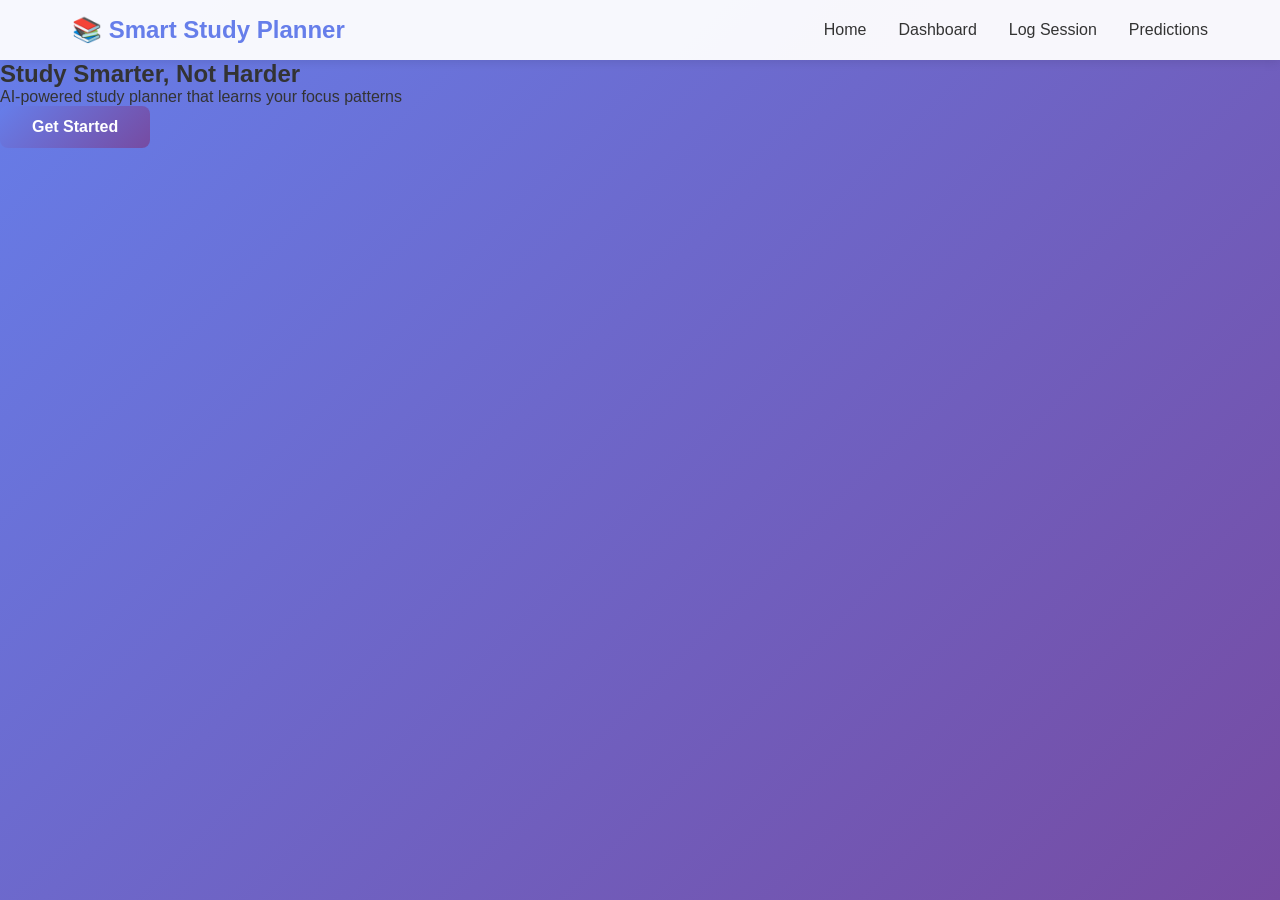
==== SmartStudy/frontend/index.html @ 5bff1ed3 "Add files via upload" ====
<!DOCTYPE html>
<html lang="en">
<head>
    <meta charset="UTF-8">
    <meta name="viewport" content="width=device-width, initial-scale=1.0">
    <title>Smart Study Planner</title>
    <link rel="stylesheet" href="css/styles.css">
</head>
<body>
    <!-- Navigation Bar -->
    <nav class="navbar">
        <div class="nav-container">
            <h1 class="logo">📚 Smart Study Planner</h1>
            <ul class="nav-links">
                <li><a href="index.html">Home</a></li>
                <li><a href="dashboard.html">Dashboard</a></li>
                <li><a href="log-session.html">Log Session</a></li>
                <li><a href="predictions.html">Predictions</a></li>
            </ul>
        </div>
    </nav>

    <!-- Main Content -->
    <main class="hero-section">
        <div class="hero-content">
            <h2>Study Smarter, Not Harder</h2>
            <p>AI-powered study planner that learns your focus patterns</p>
            <a href="dashboard.html" class="btn btn-primary">Get Started</a>
        </div>
    </main>

    <script src="js/app-config.js"></script>
</body>
</html>
---- SmartStudy/frontend/css/styles.css ----
/* ========== RESET & BASE STYLES ========== */
* {
    margin: 0;
    padding: 0;
    box-sizing: border-box; /* Makes width/height calculations easier */
}

body {
    font-family: 'Segoe UI', Tahoma, Geneva, Verdana, sans-serif;
    background: linear-gradient(135deg, #667eea 0%, #764ba2 100%);
    min-height: 100vh; /* At least full screen height */
    color: #333;
}


/* ========== NAVIGATION BAR ========== */
.navbar {
    background-color: rgba(255, 255, 255, 0.95);
    box-shadow: 0 2px 10px rgba(0,0,0,0.1);
    position: sticky; /* Stays at top when scrolling */
    top: 0;
    z-index: 100; /* Appears above other content */
}

.nav-container {
    max-width: 1200px;
    margin: 0 auto; /* Centers the container */
    padding: 1rem 2rem;
    display: flex;
    justify-content: space-between; /* Logo left, links right */
    align-items: center;
}

.logo {
    font-size: 1.5rem;
    color: #667eea;
}

.nav-links {
    display: flex;
    list-style: none; /* Removes bullet points */
    gap: 2rem; /* Space between items */
}

.nav-links a {
    text-decoration: none; /* Removes underline */
    color: #333;
    font-weight: 500;
    transition: color 0.3s; /* Smooth color change */
}

.nav-links a:hover {
    color: #667eea; /* Changes color on hover */
}

.nav-links a.active {
    color: #667eea;
    border-bottom: 2px solid #667eea;
}


/* ========== CONTAINER & CARDS ========== */
.container {
    max-width: 800px;
    margin: 2rem auto;
    padding: 0 1rem;
}

.card {
    background: white;
    border-radius: 15px; /* Rounded corners */
    padding: 2rem;
    margin-bottom: 2rem;
    box-shadow: 0 10px 30px rgba(0,0,0,0.2);
}

.card h2 {
    color: #667eea;
    margin-bottom: 1.5rem;
    border-bottom: 3px solid #667eea;
    padding-bottom: 0.5rem;
}


/* ========== FORM STYLES ========== */
.form-group {
    margin-bottom: 1.5rem;
}

.form-group label {
    display: block; /* Takes full width */
    margin-bottom: 0.5rem;
    font-weight: 600;
    color: #555;
}

.form-group input,
.form-group select,
.form-group textarea {
    width: 100%;
    padding: 0.75rem;
    border: 2px solid #e0e0e0;
    border-radius: 8px;
    font-size: 1rem;
    transition: border-color 0.3s;
}

.form-group input:focus,
.form-group select:focus,
.form-group textarea:focus {
    outline: none; /* Removes default outline */
    border-color: #667eea; /* Highlights in purple */
}


/* ========== RANGE SLIDER (Focus Rating) ========== */
.slider {
    -webkit-appearance: none; /* Removes default styling */
    appearance: none;
    height: 8px;
    background: #e0e0e0;
    border-radius: 5px;
    outline: none;
}

/* The draggable thumb */
.slider::-webkit-slider-thumb {
    -webkit-appearance: none;
    appearance: none;
    width: 20px;
    height: 20px;
    background: #667eea;
    border-radius: 50%; /* Makes it circular */
    cursor: pointer;
    transition: background 0.3s;
}

.slider::-webkit-slider-thumb:hover {
    background: #764ba2;
}

.slider-labels {
    display: flex;
    justify-content: space-between;
    margin-top: 0.5rem;
    font-size: 0.85rem;
    color: #777;
}


/* ========== BUTTONS ========== */
.btn {
    padding: 0.75rem 2rem;
    border: none;
    border-radius: 8px;
    font-size: 1rem;
    font-weight: 600;
    cursor: pointer;
    transition: all 0.3s;
    text-decoration: none;
    display: inline-block;
}

.btn-primary {
    background: linear-gradient(135deg, #667eea 0%, #764ba2 100%);
    color: white;
}

.btn-primary:hover {
    transform: translateY(-2px); /* Lifts up slightly */
    box-shadow: 0 5px 15px rgba(102, 126, 234, 0.4);
}


/* ========== MESSAGES (Success/Error) ========== */
.message {
    padding: 1rem;
    border-radius: 8px;
    margin-top: 1rem;
    font-weight: 500;
}

.message.success {
    background-color: #d4edda;
    color: #155724;
    border: 1px solid #c3e6cb;
}

.message.error {
    background-color: #f8d7da;
    color: #721c24;
    border: 1px solid #f5c6cb;
}

.message.hidden {
    display: none; /* Hides the element */
}


/* ========== RECENT SESSIONS LIST ========== */
.sessions-list {
    display: flex;
    flex-direction: column;
    gap: 1rem;
}

.session-item {
    padding: 1rem;
    background: #f8f9fa;
    border-radius: 8px;
    border-left: 4px solid #667eea;
}

.session-header {
    display: flex;
    justify-content: space-between;
    margin-bottom: 0.5rem;
}

.session-date {
    color: #777;
    font-size: 0.9rem;
}

.session-details {
    display: flex;
    gap: 1.5rem;
    font-size: 0.9rem;
    color: #555;
}


/* ========== RESPONSIVE DESIGN (Mobile) ========== */
@media (max-width: 768px) {
    .nav-links {
        gap: 1rem;
        font-size: 0.9rem;
    }
    
    .container {
        margin: 1rem auto;
    }
    
    .card {
        padding: 1.5rem;
    }
}

/* ========== DASHBOARD STYLES ========== */
.stats-grid {
    display: grid;
    grid-template-columns: repeat(auto-fit, minmax(200px, 1fr));
    gap: 1.5rem;
    margin-bottom: 2rem;
}

.stat-card {
    background: white;
    border-radius: 12px;
    padding: 1.5rem;
    box-shadow: 0 4px 12px rgba(0,0,0,0.1);
    display: flex;
    align-items: center;
    gap: 1rem;
    transition: transform 0.3s;
}

.stat-card:hover {
    transform: translateY(-4px);
    box-shadow: 0 6px 16px rgba(0,0,0,0.15);
}

.stat-icon {
    font-size: 2.5rem;
}

.stat-content h3 {
    font-size: 2rem;
    color: #667eea;
    margin: 0;
}

.stat-content p {
    color: #666;
    margin: 0.25rem 0 0 0;
    font-size: 0.9rem;
}

.dashboard-grid {
    display: grid;
    grid-template-columns: repeat(auto-fit, minmax(300px, 1fr));
    gap: 2rem;
    margin-bottom: 2rem;
}

.chart-container {
    min-height: 250px;
    padding: 1rem 0;
}

.bar-chart {
    display: flex;
    flex-direction: column;
    gap: 1rem;
}

.bar-item {
    display: grid;
    grid-template-columns: 150px 1fr 100px;
    align-items: center;
    gap: 1rem;
}

.bar-label {
    font-weight: 600;
    color: #333;
}

.bar-wrapper {
    background: #f0f0f0;
    border-radius: 8px;
    height: 32px;
    position: relative;
    overflow: hidden;
}

.bar {
    background: linear-gradient(90deg, #667eea, #764ba2);
    height: 100%;
    border-radius: 8px;
    display: flex;
    align-items: center;
    justify-content: flex-end;
    padding-right: 10px;
    transition: width 0.5s ease;
}

.bar-time {
    background: linear-gradient(90deg, #f093fb, #f5576c);
}

.bar-value {
    color: white;
    font-weight: 600;
    font-size: 0.85rem;
}

.bar-count {
    color: #777;
    font-size: 0.85rem;
}

.sessions-table {
    overflow-x: auto;
}

.data-table {
    width: 100%;
    border-collapse: collapse;
}

.data-table thead {
    background: #f8f9fa;
}

.data-table th {
    padding: 0.75rem;
    text-align: left;
    font-weight: 600;
    color: #555;
    border-bottom: 2px solid #e0e0e0;
}

.data-table td {
    padding: 0.75rem;
    border-bottom: 1px solid #f0f0f0;
}

.data-table tr:hover {
    background: #f8f9fa;
}

.focus-badge {
    padding: 0.25rem 0.75rem;
    border-radius: 12px;
    font-size: 0.85rem;
    font-weight: 600;
}

.high-focus {
    background: #d4edda;
    color: #155724;
}

.medium-focus {
    background: #fff3cd;
    color: #856404;
}

.low-focus {
    background: #f8d7da;
    color: #721c24;
}

.weekly-grid {
    display: grid;
    grid-template-columns: repeat(7, 1fr);
    gap: 1rem;
}

.day-card {
    background: #f8f9fa;
    border-radius: 12px;
    padding: 1rem;
    text-align: center;
    border: 2px solid transparent;
}

.day-card.today {
    border-color: #667eea;
    background: #f0f4ff;
}

.day-name {
    font-weight: 600;
    color: #667eea;
    margin-bottom: 0.5rem;
}

.day-count {
    font-size: 1.5rem;
    font-weight: 700;
    color: #333;
}

.day-focus {
    font-size: 0.85rem;
    color: #666;
    margin-top: 0.25rem;
}

.card-header {
    display: flex;
    justify-content: space-between;
    align-items: center;
    margin-bottom: 1.5rem;
}

.no-data {
    text-align: center;
    color: #999;
    padding: 2rem;
}

/* ========== PREDICTIONS STYLES ========== */
.status-card {
    background: white;
    padding: 1rem;
    margin-bottom: 1.5rem;
}

.status-indicator {
    display: flex;
    align-items: center;
    gap: 0.75rem;
}

.status-dot {
    width: 12px;
    height: 12px;
    border-radius: 50%;
    background: #ccc;
}

.status-dot.online {
    background: #27ae60;
    box-shadow: 0 0 8px #27ae60;
}

.status-dot.offline {
    background: #e74c3c;
}

.card-description {
    color: #666;
    margin-bottom: 1.5rem;
}

.predictions-container {
    display: flex;
    flex-direction: column;
    gap: 1.5rem;
}

.prediction-card {
    background: white;
    border-radius: 12px;
    padding: 1.5rem;
    border-left: 4px solid #667eea;
    box-shadow: 0 2px 8px rgba(0,0,0,0.1);
    transition: transform 0.3s, box-shadow 0.3s;
}

.prediction-card:hover {
    transform: translateY(-2px);
    box-shadow: 0 4px 12px rgba(0,0,0,0.15);
}

.prediction-card.excellent {
    border-left-color: #27ae60;
    background: linear-gradient(to right, #f0fff4 0%, white 50%);
}

.prediction-card.good {
    border-left-color: #f39c12;
    background: linear-gradient(to right, #fff8f0 0%, white 50%);
}

.prediction-card.moderate {
    border-left-color: #e67e22;
}

.prediction-rank {
    font-size: 1.5rem;
    margin-bottom: 0.5rem;
}

.prediction-content {
    display: grid;
    grid-template-columns: 1fr auto auto;
    gap: 2rem;
    align-items: center;
}

.prediction-time h3 {
    margin: 0;
    color: #333;
    font-size: 1.3rem;
}

.prediction-subtitle {
    color: #777;
    margin: 0.25rem 0 0 0;
    font-size: 0.9rem;
}

.score-circle {
    background: linear-gradient(135deg, #667eea, #764ba2);
    width: 80px;
    height: 80px;
    border-radius: 50%;
    display: flex;
    flex-direction: column;
    align-items: center;
    justify-content: center;
    color: white;
}

.score-value {
    font-size: 1.8rem;
    font-weight: 700;
}

.score-max {
    font-size: 0.9rem;
    opacity: 0.9;
}

.score-label {
    text-align: center;
    color: #666;
    margin-top: 0.5rem;
    font-size: 0.85rem;
}

.confidence-badge {
    padding: 0.5rem 1rem;
    border-radius: 20px;
    font-size: 0.85rem;
    font-weight: 600;
    text-transform: uppercase;
}

.high-confidence {
    background: #d4edda;
    color: #155724;
}

.medium-confidence {
    background: #fff3cd;
    color: #856404;
}

.low-confidence {
    background: #f8d7da;
    color: #721c24;
}

.train-section {
    margin-top: 2rem;
    padding-top: 2rem;
    border-top: 2px solid #f0f0f0;
}

.help-text {
    color: #666;
    margin-bottom: 1rem;
}

.info-card {
    background: #f8f9fa;
}

.info-content {
    display: grid;
    gap: 1.5rem;
}

.info-item strong {
    display: block;
    color: #667eea;
    margin-bottom: 0.5rem;
}

.info-item p {
    color: #666;
    margin: 0;
    line-height: 1.6;
}

.btn-large {
    width: 100%;
    padding: 1rem;
    font-size: 1.1rem;
}

/* ========== RESPONSIVE ========== */
@media (max-width: 768px) {
    .stats-grid {
        grid-template-columns: repeat(2, 1fr);
    }

    .prediction-content {
        grid-template-columns: 1fr;
        gap: 1rem;
    }

    .bar-item {
        grid-template-columns: 1fr;
        gap: 0.5rem;
    }

    .weekly-grid {
        grid-template-columns: repeat(4, 1fr);
    }
}
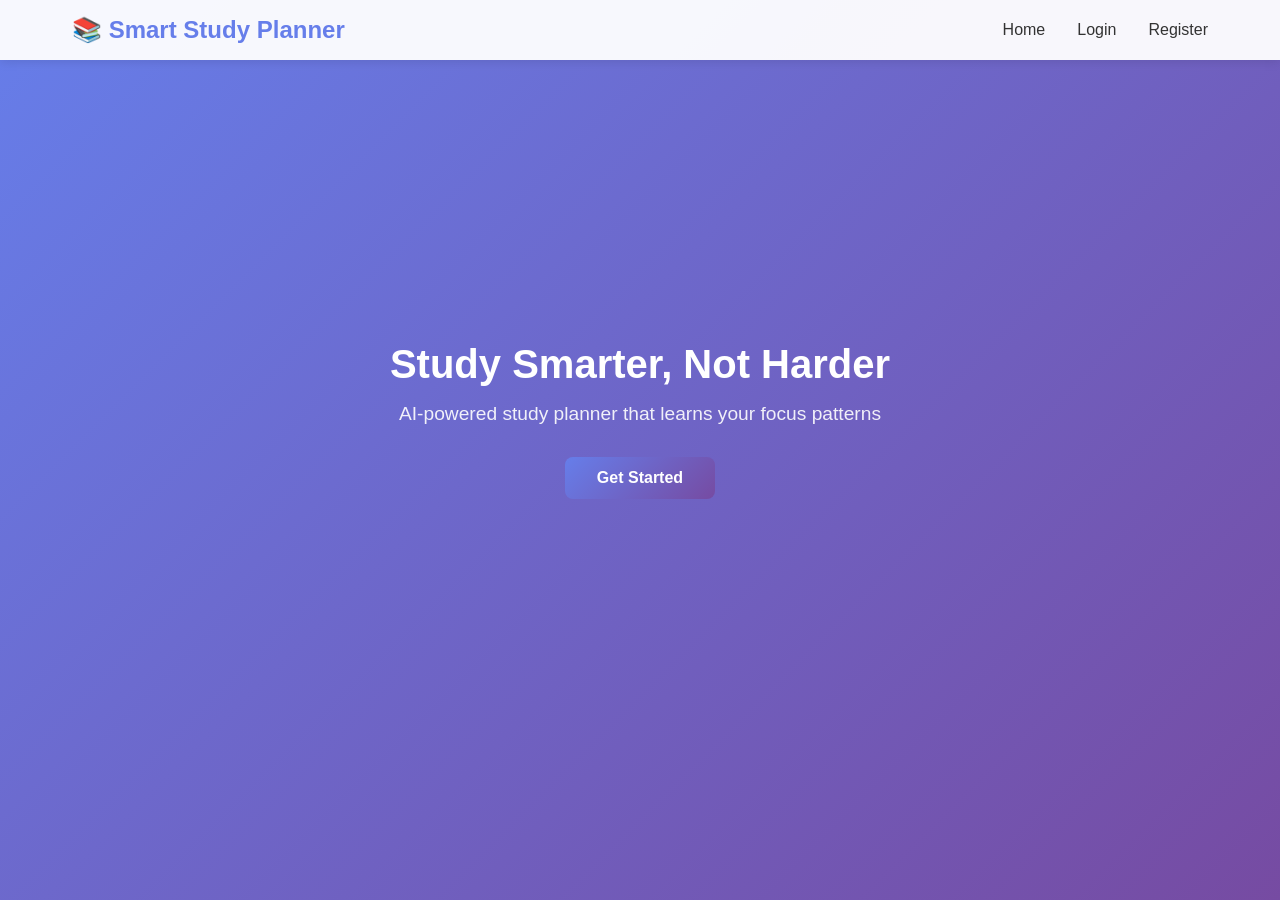
==== commit 80c3d3e2: "Add files via upload" ====
--- a/SmartStudy/frontend/index.html
+++ b/SmartStudy/frontend/index.html
@@ -11,11 +11,10 @@
     <nav class="navbar">
         <div class="nav-container">
             <h1 class="logo">📚 Smart Study Planner</h1>
-            <ul class="nav-links">
+            <ul class="nav-links" id="navLinks">
                 <li><a href="index.html">Home</a></li>
-                <li><a href="dashboard.html">Dashboard</a></li>
-                <li><a href="log-session.html">Log Session</a></li>
-                <li><a href="predictions.html">Predictions</a></li>
+                <li><a href="login.html">Login</a></li>
+                <li><a href="register.html">Register</a></li>
             </ul>
         </div>
     </nav>
@@ -25,10 +24,27 @@
         <div class="hero-content">
             <h2>Study Smarter, Not Harder</h2>
             <p>AI-powered study planner that learns your focus patterns</p>
-            <a href="dashboard.html" class="btn btn-primary">Get Started</a>
+            <a href="login.html" class="btn btn-primary" id="heroBtn">Get Started</a>
         </div>
     </main>
 
     <script src="js/app-config.js"></script>
+    <script src="js/auth.js"></script>
+    <script>
+        // If logged in, update nav and hero button
+        if (isLoggedIn()) {
+            const user = getUser();
+            document.getElementById('navLinks').innerHTML = `
+                <li><a href="index.html">Home</a></li>
+                <li><a href="dashboard.html">Dashboard</a></li>
+                <li><a href="log-session.html">Log Session</a></li>
+                <li><a href="predictions.html">Predictions</a></li>
+                <li><span style="color: #667eea; font-weight: 600;">👤 ${user.name}</span></li>
+                <li><a href="#" onclick="logout(); return false;" style="color: #e74c3c;">Logout</a></li>
+            `;
+            document.getElementById('heroBtn').href = 'dashboard.html';
+            document.getElementById('heroBtn').textContent = 'Go to Dashboard';
+        }
+    </script>
 </body>
 </html>
--- a/SmartStudy/frontend/css/styles.css
+++ b/SmartStudy/frontend/css/styles.css
@@ -655,3 +655,55 @@
     }
 }
 
+/* ========== AUTH PAGES ========== */
+.auth-card {
+    max-width: 450px;
+    margin: 3rem auto;
+}
+
+.auth-card h2 {
+    text-align: center;
+}
+
+.auth-card .card-description {
+    text-align: center;
+    margin-bottom: 2rem;
+}
+
+.auth-link {
+    text-align: center;
+    margin-top: 1.5rem;
+    color: #666;
+    font-size: 0.9rem;
+}
+
+.auth-link a {
+    color: #667eea;
+    font-weight: 600;
+    text-decoration: none;
+}
+
+.auth-link a:hover {
+    text-decoration: underline;
+}
+
+/* ========== HERO SECTION ========== */
+.hero-section {
+    display: flex;
+    align-items: center;
+    justify-content: center;
+    min-height: 80vh;
+    text-align: center;
+    color: white;
+}
+
+.hero-content h2 {
+    font-size: 2.5rem;
+    margin-bottom: 1rem;
+}
+
+.hero-content p {
+    font-size: 1.2rem;
+    margin-bottom: 2rem;
+    opacity: 0.9;
+}
